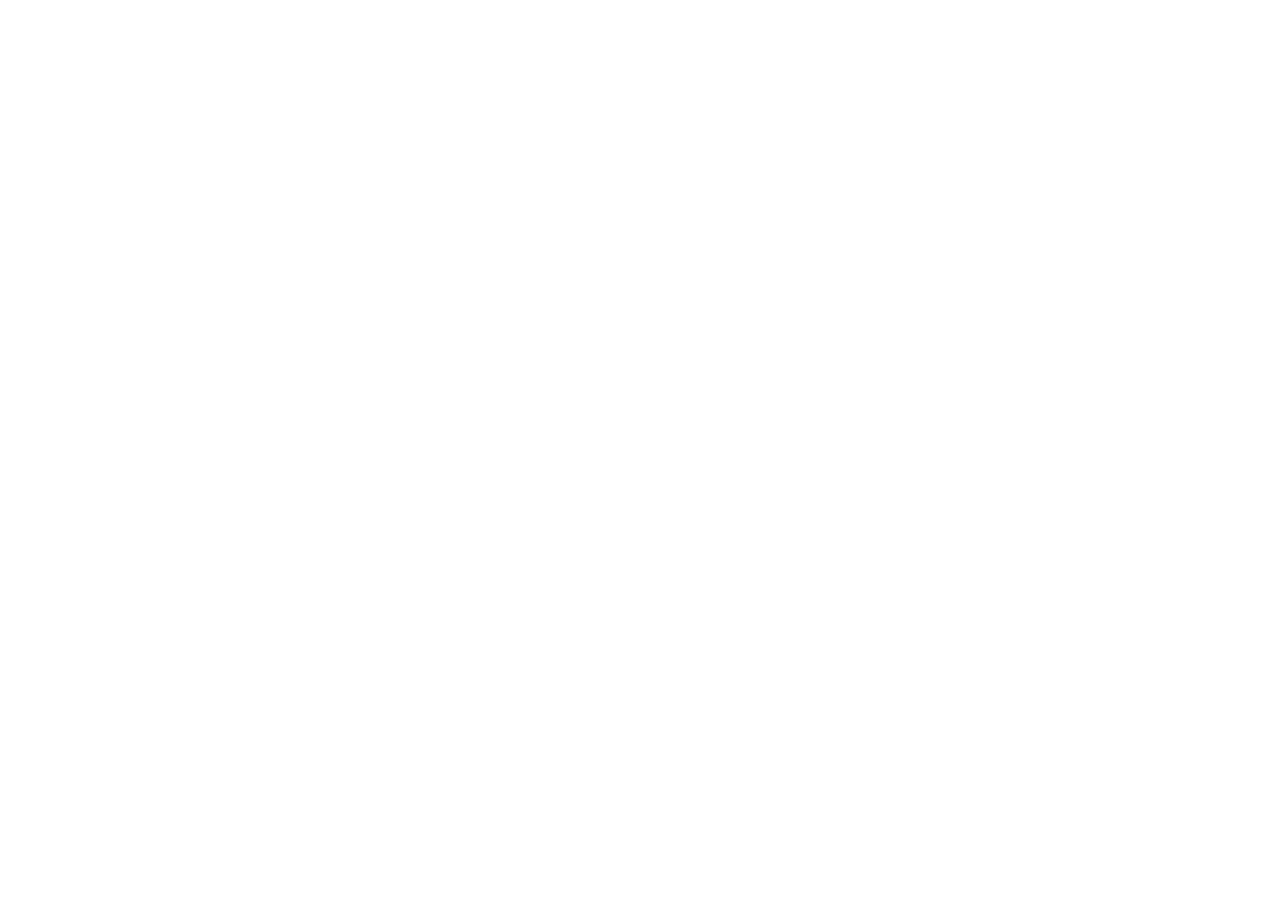
==== index.html @ 0395053c "1 commit" ====
<!DOCTYPE html>
<html lang="en">
<head>
    <meta charset="UTF-8">
    <meta http-equiv="X-UA-Compatible" content="IE=edge">
    <meta name="viewport" content="width=device-width, initial-scale=1.0">
    <title>Transactions</title>
</head>
<body>
    
</body>
</html>
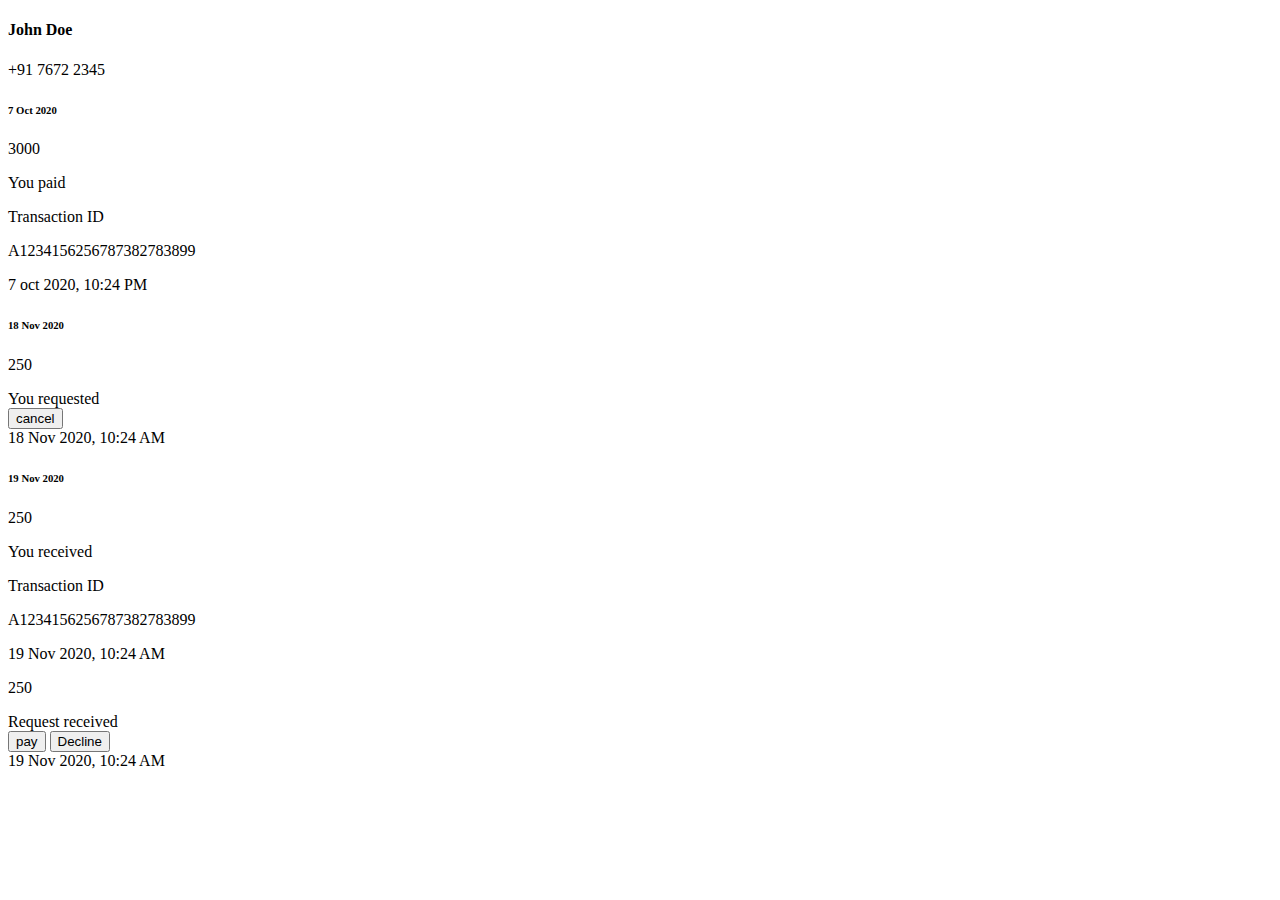
==== commit 27cf65cc: "html structure done" ====
--- a/index.html
+++ b/index.html
@@ -6,7 +6,42 @@
     <meta name="viewport" content="width=device-width, initial-scale=1.0">
     <title>Transactions</title>
 </head>
+<header>
+    <div class="head">
+        <h4 id="name"><span id="photo"></span>John Doe</h4>
+        <p id="phone_no">+91 7672 2345</p>
+    </div>
+</header>
+
 <body>
-    
+    <div class="container">
+        <h6 class="date">7 Oct 2020</h6>
+        <p class="price">3000</p><span class="process" class="done">You paid</span>
+        <p class="trans">Transaction ID</p>
+        <p class="trans_id">A1234156256787382783899</p>
+    </div>
+    <div class="time_date_trans">7 oct 2020, 10:24 PM</div>
+
+    <div class="container">
+        <h6 class="date">18 Nov 2020</h6>
+        <p class="price">250</p><span class="process" class="pending">You requested</span>
+        <div class="btn"><button class="cancel">cancel</button></div>
+    </div>
+    <div class="time_date_trans">18 Nov 2020, 10:24 AM</div>
+
+    <div class="container">
+        <h6 class="date">19 Nov 2020</h6>
+        <p class="price">250</p><span class="process" class="done">You received</span>
+        <p class="trans">Transaction ID</p>
+        <p class="trans_id">A1234156256787382783899</p>
+    </div>
+    <div class="time_date_trans">19 Nov 2020, 10:24 AM</div>
+
+    <div class="container">
+        <p class="price">250</p><div class="process" class="pending">Request received</div>
+        <span class="btn"><button class="cancel">pay</button></span>
+        <span class="btn"><button class="cancel">Decline</button></span>
+    </div>
+    <div class="time_date_trans">19 Nov 2020, 10:24 AM</div>
 </body>
 </html>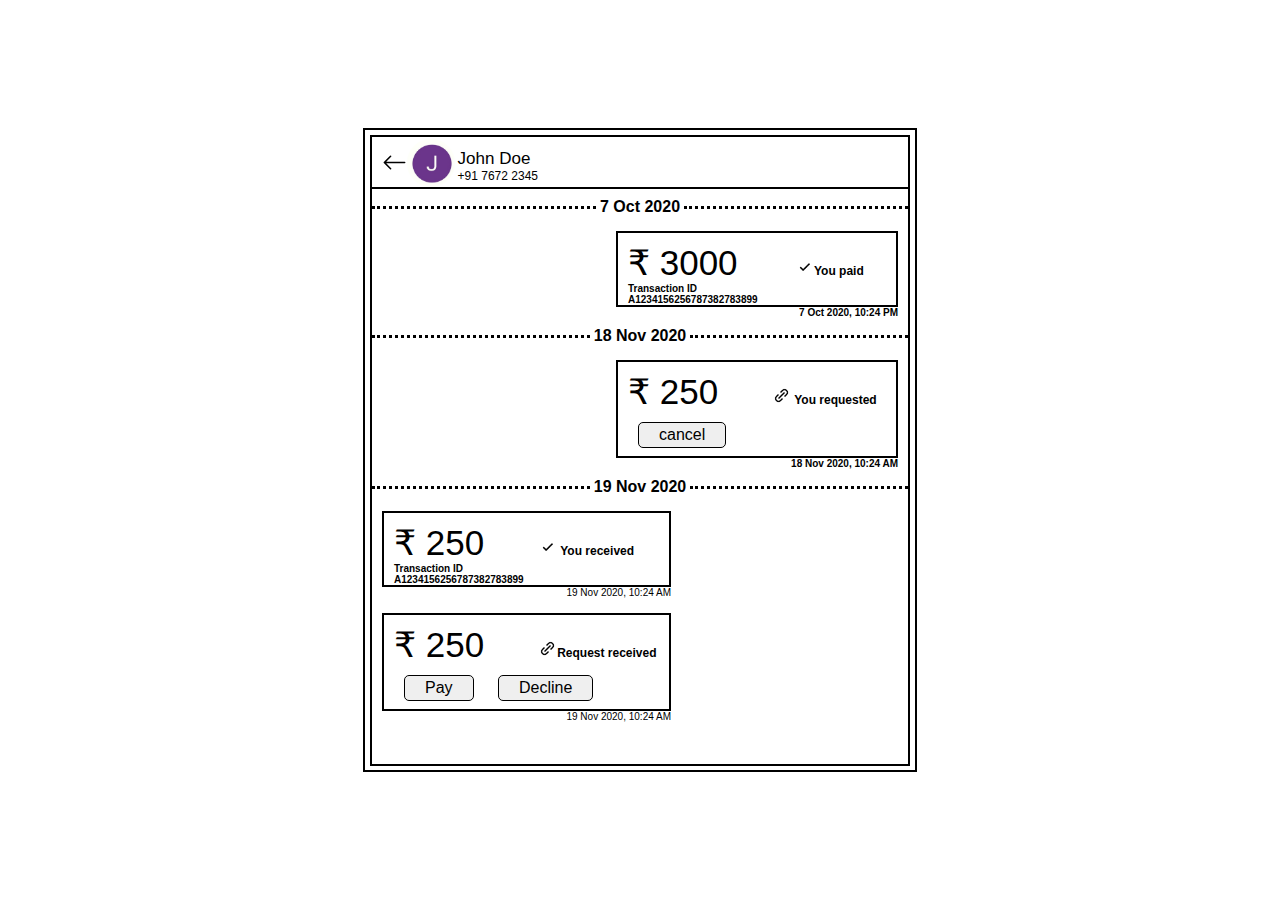
==== commit e2fafc48: "styling done" ====
--- a/index.html
+++ b/index.html
@@ -1,47 +1,61 @@
 <!DOCTYPE html>
 <html lang="en">
+
 <head>
     <meta charset="UTF-8">
     <meta http-equiv="X-UA-Compatible" content="IE=edge">
     <meta name="viewport" content="width=device-width, initial-scale=1.0">
+    <link rel="stylesheet" href="Assests/CSS/main.css">
     <title>Transactions</title>
 </head>
-<header>
-    <div class="head">
-        <h4 id="name"><span id="photo"></span>John Doe</h4>
-        <p id="phone_no">+91 7672 2345</p>
-    </div>
-</header>
+<div class="body_border">
+    <header>
+        <div class="head">
+                    <span><svg xmlns="http://www.w3.org/2000/svg" width="25" height="25" fill="currentColor" class="bi" viewBox="0 0 16 16" >
+                        <path fill-rule="evenodd" d="M15 8a.5.5 0 0 0-.5-.5H2.707l3.147-3.146a.5.5 0 1 0-.708-.708l-4 4a.5.5 0 0 0 0 .708l4 4a.5.5 0 0 0 .708-.708L2.707 8.5H14.5A.5.5 0 0 0 15 8z"/>
+                      </svg><img src="Assests/img/J.jpg" alt="img" class="img"></span>
+        
+                <p id="name_no"><span class="name">John Doe</span> <br> +91 7672 2345</p>
+            </span>
+        </div>
+    </header>
 
-<body>
-    <div class="container">
-        <h6 class="date">7 Oct 2020</h6>
-        <p class="price">3000</p><span class="process" class="done">You paid</span>
-        <p class="trans">Transaction ID</p>
-        <p class="trans_id">A1234156256787382783899</p>
-    </div>
-    <div class="time_date_trans">7 oct 2020, 10:24 PM</div>
+    <body>
+        <div class="inner_border">
+            <h6 class="date">7 Oct 2020</h6>
 
-    <div class="container">
-        <h6 class="date">18 Nov 2020</h6>
-        <p class="price">250</p><span class="process" class="pending">You requested</span>
-        <div class="btn"><button class="cancel">cancel</button></div>
-    </div>
-    <div class="time_date_trans">18 Nov 2020, 10:24 AM</div>
+            <div class="container_right">
+                <p class="price">&#8377 3000<span class="process"> <img src="[data-uri]" class="check"/>You paid</span></p>
+                <p class="trans">Transaction ID</p>
+                <p class="trans">A1234156256787382783899</p>
+            </div>
+            <div class="time_date_trans">7 Oct 2020, 10:24 PM</div>
 
-    <div class="container">
-        <h6 class="date">19 Nov 2020</h6>
-        <p class="price">250</p><span class="process" class="done">You received</span>
-        <p class="trans">Transaction ID</p>
-        <p class="trans_id">A1234156256787382783899</p>
-    </div>
-    <div class="time_date_trans">19 Nov 2020, 10:24 AM</div>
+            <h6 class="date">18 Nov 2020</h6>
 
-    <div class="container">
-        <p class="price">250</p><div class="process" class="pending">Request received</div>
-        <span class="btn"><button class="cancel">pay</button></span>
-        <span class="btn"><button class="cancel">Decline</button></span>
-    </div>
-    <div class="time_date_trans">19 Nov 2020, 10:24 AM</div>
-</body>
+            <div class="container_right">
+                <p class="price">&#8377 250<span class="process"><img src="[data-uri]" class="pending"/> You requested</span></p>
+                <button class="cancel">cancel</button>
+            </div>
+            <div class="time_date_trans">18 Nov 2020, 10:24 AM</div>
+
+            <h6 class="date">19 Nov 2020</h6>
+
+            <div class="container" class="left">
+                <p class="price">&#8377 250<span class="process"><img src="[data-uri]" class="check"/> You received</span></p>
+                <p class="trans">Transaction ID</p>
+                <p class="trans">A1234156256787382783899</p>
+            </div>
+            <div class="time_date_trans_left">19 Nov 2020, 10:24 AM</div>
+
+            <div class="container">
+                <p class="price">&#8377 250<span class="process"><img src="[data-uri]" class="pending"/>Request received</span></p>
+                <button id="pay">Pay</button>
+                <button>Decline</button>
+            </div>
+            <div class="time_date_trans_left">19 Nov 2020, 10:24 AM</div>
+        </div>
+    </body>
+</div>
+
 </html>--- a/Assests/CSS/main.css
+++ b/Assests/CSS/main.css
@@ -0,0 +1,163 @@
+*{
+    margin: 0;
+    padding: 0;
+    border: 0;
+    font-size: 100%;
+    list-style: none;
+}
+
+html{
+    box-sizing: border-box;
+    font-family: 'Glory', sans-serif;
+}
+
+header .head{
+    height: 50px;
+    border: 2px solid black;
+    border-bottom: thin;
+    margin-left: 5px;
+    margin-right: 5px;
+    margin-top: 5px;
+}
+
+.inner_border{
+    border: 2px solid black;
+    margin-left: 5px;
+    margin-right: 5px;
+    height: 575px;
+}
+
+body{
+    display: grid;
+    align-items: center;
+    justify-content: center;
+    min-height: 100vh;
+}
+
+.body_border{
+    border: 2px solid black;
+    width: 550px;
+    height: 640px;
+}
+
+.container{
+    border: 2px solid black;
+    width: 285px;
+    height: 80x;
+    margin-left: 10px;
+    margin-top: 15px;
+}
+.container_right{
+    margin-left: auto;
+    margin-right: 10px;
+    width: 278px;
+    height: 80x;
+    border: 2px solid black;
+    margin-top: 15px;
+    
+}
+
+.time_date_trans{
+    text-align: right;
+    margin-right: 10px;
+    font-size: 10px;
+    font-weight: bold;
+}
+
+.date {
+    margin-top: 9px;
+    display: flex;
+    align-items: center;
+    text-align: center;
+  }
+
+.date::before, .date::after {
+    content: '';
+    flex: 1;
+    border-bottom: 3px dotted #000;
+}
+
+.date:not(:empty)::before {
+    margin-right: .25em;
+  }
+  
+.date:not(:empty)::after {
+    margin-left: .25em;
+  }
+
+.time_date_trans_left{
+    width: 299px;
+    text-align: right;
+    font-size: 10px;
+    font-weight: normal;
+}
+
+.price{
+    font-size: 35px;
+    margin-top: 10px;
+    margin-left: 10px;
+}
+
+.process{
+    font-size: 12px;
+    font-weight: bolder;
+    margin-left: 55px;
+}
+
+.trans{
+    font-size: 10px;
+    margin-left: 10px;
+    font-weight: bold;
+}
+
+button{
+    border: 1px solid black;
+    margin-left: 20px;
+    margin-top: 10px;
+    margin-bottom: 8px;
+    padding: 3px;
+    border-radius: 5px;
+    padding-left: 20px;
+    padding-right: 20px;
+}
+
+.head .img {
+    vertical-align: middle;
+    width: 48px;
+    height: 48px;
+    border-radius: 50%;
+    margin-top: -16px;
+  }
+
+.back{
+    height: 30px;
+    width: 30px;
+    margin-top: 20px;
+    margin-left: 10px;
+}
+
+#name_no{
+    float: right;
+    margin-right: 370px;
+    margin-top: 12px;
+    font-size: 12px;
+}
+
+.name{
+    font-size: 17px;
+}
+
+.check{
+    height: 17px;
+    margin-right: 1px;
+}
+
+.pending{
+    height: 17px;
+    margin-right: 1px;
+}
+
+.bi{
+    margin-left: 10px;
+    margin-top: 13px;
+}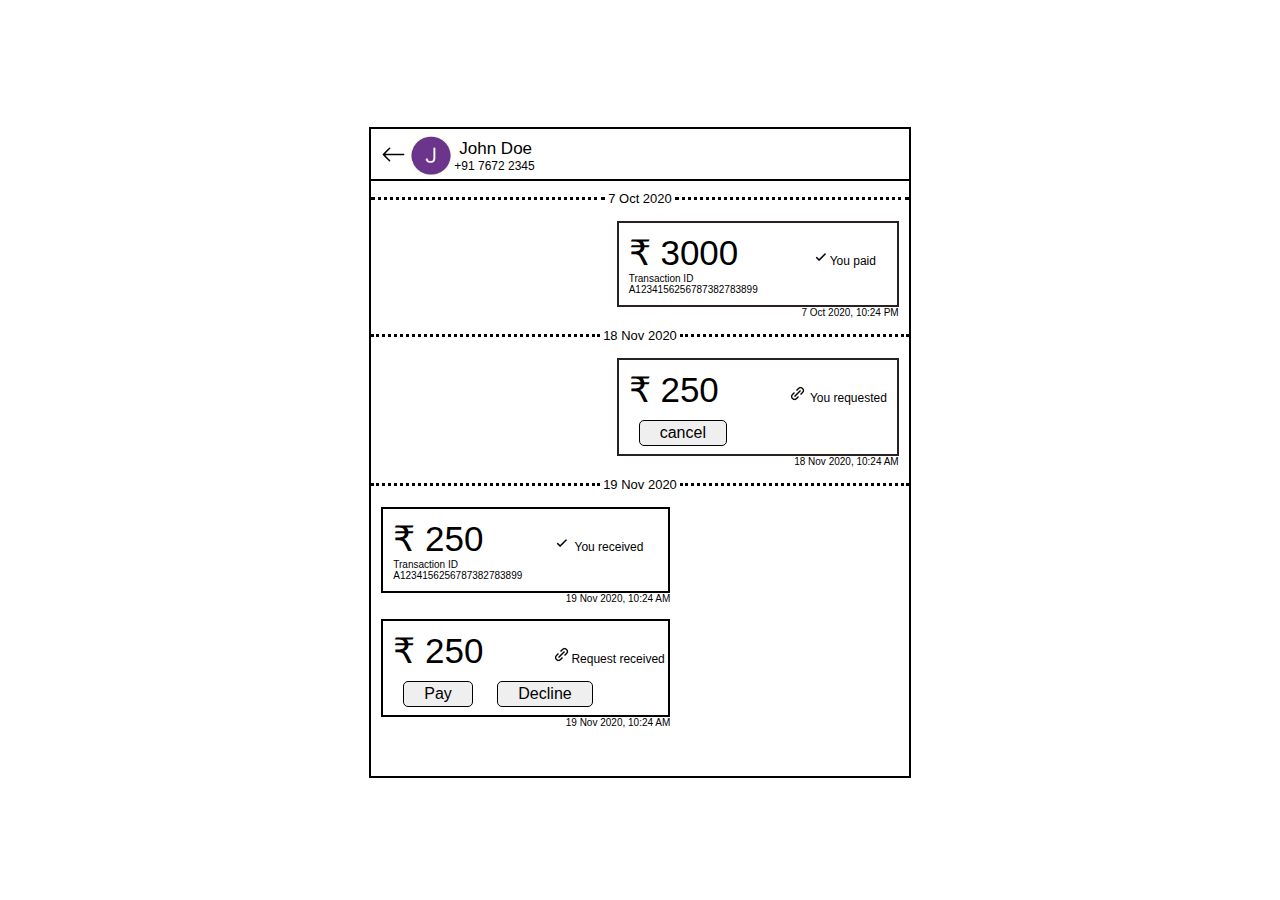
==== commit d3ffa698: "improved css" ====
--- a/index.html
+++ b/index.html
@@ -24,10 +24,10 @@
         <div class="inner_border">
             <h6 class="date">7 Oct 2020</h6>
 
-            <div class="container_right">
+            <div class="container_right"><a href="Table/table.html" style="text-decoration: none; color: black;">
                 <p class="price">&#8377 3000<span class="process"> <img src="[data-uri]" class="check"/>You paid</span></p>
-                <p class="trans">Transaction ID</p>
-                <p class="trans">A1234156256787382783899</p>
+                <p class="trans">Transaction ID <br> A1234156256787382783899 </p></a>
+                <!-- <p class="trans">A1234156256787382783899</p> -->
             </div>
             <div class="time_date_trans">7 Oct 2020, 10:24 PM</div>
 
@@ -43,8 +43,8 @@
 
             <div class="container" class="left">
                 <p class="price">&#8377 250<span class="process"><img src="[data-uri]" class="check"/> You received</span></p>
-                <p class="trans">Transaction ID</p>
-                <p class="trans">A1234156256787382783899</p>
+                <p class="trans">Transaction ID <br> A1234156256787382783899</p>
+                <!-- <p class="trans">A1234156256787382783899</p> -->
             </div>
             <div class="time_date_trans_left">19 Nov 2020, 10:24 AM</div>
 
--- a/Assests/CSS/main.css
+++ b/Assests/CSS/main.css
@@ -24,7 +24,7 @@
     border: 2px solid black;
     margin-left: 5px;
     margin-right: 5px;
-    height: 575px;
+    height: 595px;
 }
 
 body{
@@ -34,38 +34,36 @@
     min-height: 100vh;
 }
 
-.body_border{
-    border: 2px solid black;
-    width: 550px;
-    height: 640px;
-}
-
 .container{
     border: 2px solid black;
     width: 285px;
     height: 80x;
     margin-left: 10px;
     margin-top: 15px;
+    cursor: pointer;
 }
 .container_right{
+    text-decoration: none;
     margin-left: auto;
     margin-right: 10px;
     width: 278px;
     height: 80x;
-    border: 2px solid black;
+    border: 2px solid rgb(39, 33, 33);
     margin-top: 15px;
-    
+    cursor: pointer;
 }
 
 .time_date_trans{
     text-align: right;
     margin-right: 10px;
     font-size: 10px;
-    font-weight: bold;
+    font-weight: lighter;
 }
 
 .date {
-    margin-top: 9px;
+    margin-top: 10px;
+    font-weight: 500;
+    font-size: 13px;
     display: flex;
     align-items: center;
     text-align: center;
@@ -93,6 +91,7 @@
 }
 
 .price{
+    text-decoration: none;
     font-size: 35px;
     margin-top: 10px;
     margin-left: 10px;
@@ -100,14 +99,15 @@
 
 .process{
     font-size: 12px;
-    font-weight: bolder;
-    margin-left: 55px;
+    font-weight: normal;
+    margin-left: 70px;
 }
 
 .trans{
     font-size: 10px;
     margin-left: 10px;
-    font-weight: bold;
+    font-weight: normal;
+    margin-bottom: 10px;
 }
 
 button{
@@ -119,6 +119,10 @@
     border-radius: 5px;
     padding-left: 20px;
     padding-right: 20px;
+}
+
+button:hover{
+    background-color: bisque;
 }
 
 .head .img {
@@ -138,13 +142,14 @@
 
 #name_no{
     float: right;
-    margin-right: 370px;
-    margin-top: 12px;
+    margin-right: 374px;
+    margin-top: 10px;
     font-size: 12px;
 }
 
 .name{
     font-size: 17px;
+    margin-left: 5px;
 }
 
 .check{
